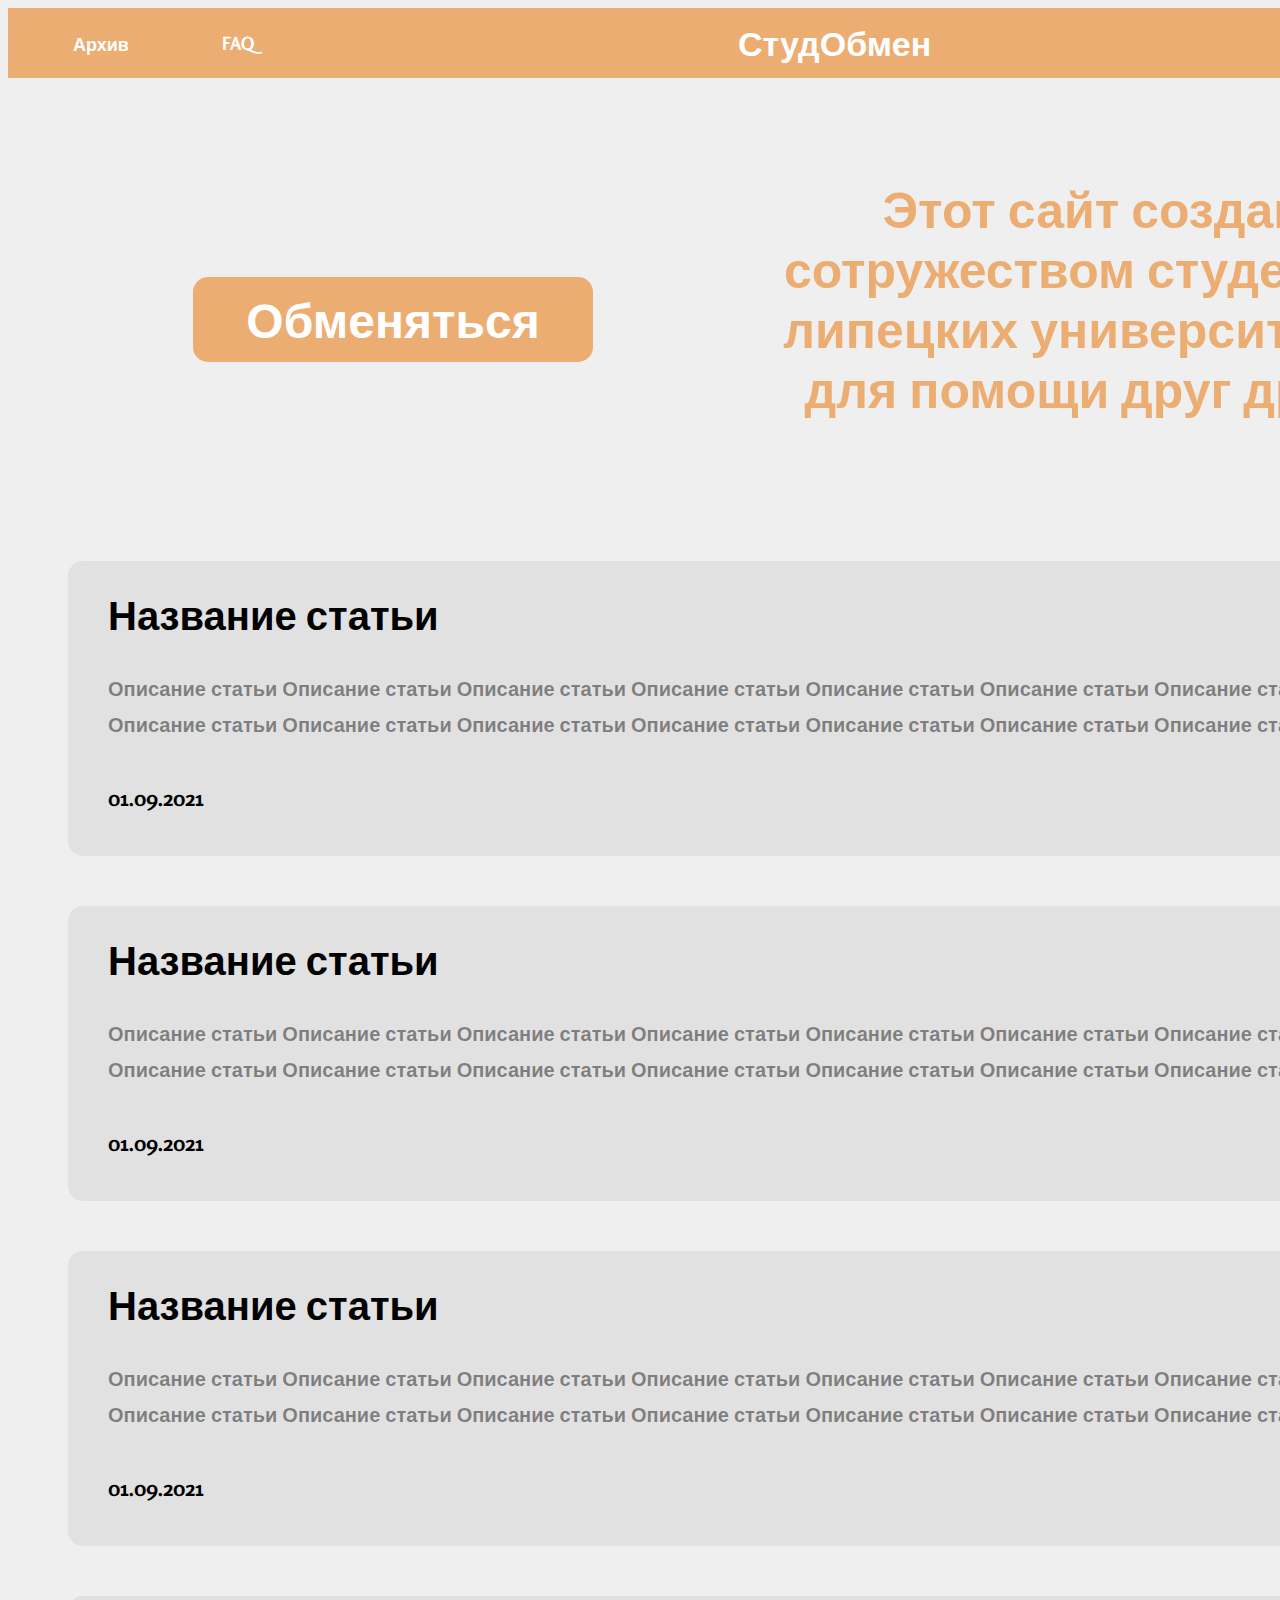
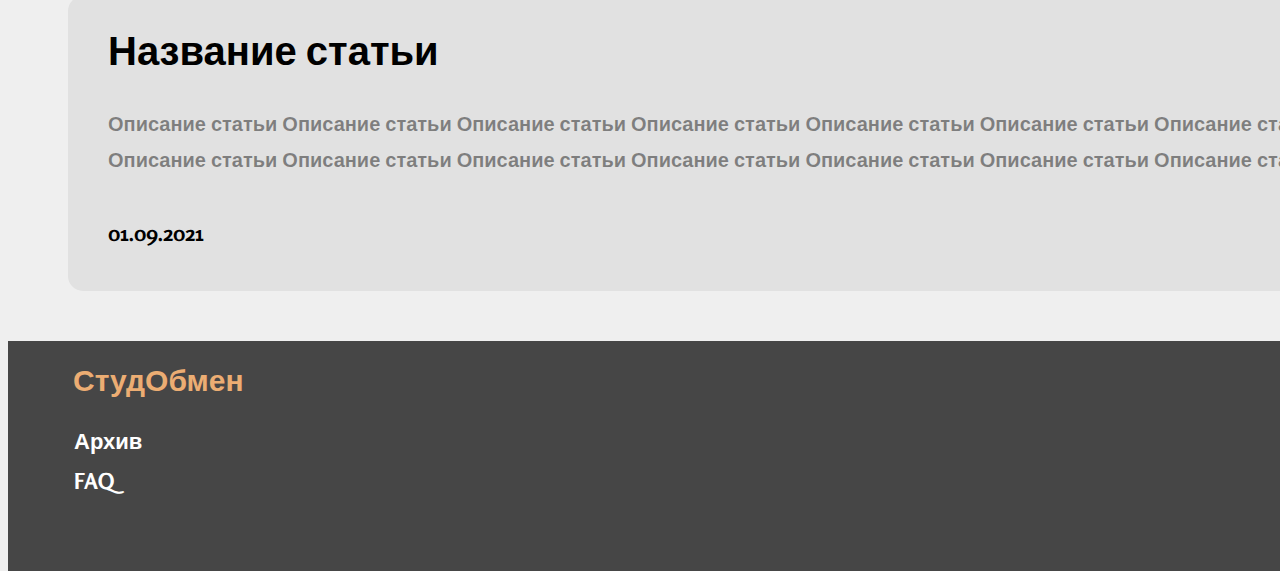
==== СтудОбмен/index.html @ 1fa2822f "тест" ====
<!DOCTYPE html>
<html lang="ru">
<head>
    <meta charset="UTF-8">
    <meta http-equiv="X-UA-Compatible" content="IE=edge">
    <meta name="viewport" content="width=\, initial-scale=1.0">
    <link rel="stylesheet" href="style.css">
    <link rel="preconnect" href="https://fonts.googleapis.com">
    <link rel="preconnect" href="https://fonts.gstatic.com" crossorigin>
    <link href="https://fonts.googleapis.com/css2?family=Rosario:wght@300;400;500;600;700&display=swap" rel="stylesheet">
    <title>СтудОбмен</title>
</head>

<body>
    <header>
        <button class="header__button1">Архив</button>
        <button class="header__button2">FAQ</button>
        <h1 class="header__h1">СтудОбмен</h1>
        <button class="header__button3">Вход</button>
        <a class="header__button4" href="registrationPage.html">Регистрация</a>
    </header>
    <section class="title">
        <button class="title__button">Обменяться</button>
        <h2 class="title__h2">Этот сайт создан </br>сотружеством студентов </br>липецких университетов </br>для помощи друг другу</h2>
    </section>
    <section class="wrapper">
        <div class="wrapper__div">
            <div class="div__div">
                <h3 class="div__h3">Название статьи</h3>
                <p class="div__p">Описание статьи Описание статьи Описание статьи Описание статьи 
                   Описание статьи Описание статьи Описание статьи Описание статьи</br> Описание статьи Описание статьи 
                   Описание статьи Описание статьи Описание статьи Описание статьи Описание статьи Описание статьи</p>
            </div>
            <div class="div__div2">
                <p class="div2__p">01.09.2021</p>
                <button class="div2__button">Посмотреть</button>
            </div>
        </div>
        <div class="wrapper__div">
            <div class="div__div">
                <h3 class="div__h3">Название статьи</h3>
                <p class="div__p">Описание статьи Описание статьи Описание статьи Описание статьи 
                   Описание статьи Описание статьи Описание статьи Описание статьи </br> Описание статьи Описание статьи 
                   Описание статьи Описание статьи Описание статьи Описание статьи Описание статьи Описание статьи</p>
            </div>
            <div class="div__div2">
                <p class="div2__p">01.09.2021</p>
                <button class="div2__button">Посмотреть</button>
            </div>
        </div>
        <div class="wrapper__div">
            <div class="div__div">
                <h3 class="div__h3">Название статьи</h3>
                <p class="div__p">Описание статьи Описание статьи Описание статьи Описание статьи 
                   Описание статьи Описание статьи Описание статьи Описание статьи</br> Описание статьи Описание статьи 
                   Описание статьи Описание статьи Описание статьи Описание статьи Описание статьи Описание статьи</p>
            </div>
            <div class="div__div2">
                <p class="div2__p">01.09.2021</p>
                <button class="div2__button">Посмотреть</button>
            </div>
        </div>
        <div class="wrapper__div">
            <div class="div__div">
                <h3 class="div__h3">Название статьи</h3>
                <p class="div__p">Описание статьи Описание статьи Описание статьи Описание статьи 
                   Описание статьи Описание статьи Описание статьи Описание статьи</br> Описание статьи Описание статьи 
                   Описание статьи Описание статьи Описание статьи Описание статьи Описание статьи Описание статьи</p>
            </div>
            <div class="div__div2">
                <p class="div2__p">01.09.2021</p>
                <button class="div2__button">Посмотреть</button>
            </div>
        </div>
    </section>
    <footer>
        <button class="footer__button1">СтудОбмен</button>
        <div class="footer__div1">
            <button class="footer__button2">Архив</button>
            <button class="footer__button3">Вход</button>
        </div>
        <div class="footer__div2">
            <button class="footer__button2">FAQ</button>
            <button class="footer__button3">Регистрация</button>
        </div>
        <p class="footer__p">Этот сайт создан сотружеством студентов </br>липецких университетов для помощи друг другу</p>
    </footer>
</body>
</html>
---- СтудОбмен/style.css ----
@import url('https://fonts.googleapis.com/css2?family=Rosario:wght@300;400;500;600;700&display=swap');

* {
    font-family: 'Rosario', sans-serif;
    font-style: normal;
    font-weight: 400;
}

body {
    width: 1680px;
    height: 1588px;
    
    background: #EFEFEF;
}

header {
    width: 1680px;
    height: 70px;  
    display: flex;
    align-items: center;
    

    background: #ECAD73;  
}

.header__button1 {
    padding-left: 50px;

    width: 100px;
    height: 30px;
    background: #ECAD73;
    cursor: pointer;
    border: none;

    width: 100px;
    height: 22px;
    font-weight: bold;
    font-size: 18px;
    line-height: 22px;
    margin-right: 40px;
    margin-left: 15px;

    color: #FFFFFF;    
}

.header__button2 {
    width: 150px;
    height: 30px;
    background: #ECAD73;
    cursor: pointer;
    border: none;

    font-weight: bold;
    font-size: 18px;
    line-height: 22px;
    margin-right: 375px;

    color: #FFFFFF;
}

.header__h1 {
    padding-left: 50px;

    width: 202px;
    height: 41px;
    font-weight: bold;
    font-size: 34px;
    line-height: 41px;
    margin-right: 385px;
    
    color: #FFFFFF;    
}

.header__button3 {
    padding-left: 35px;

    width: 170px;
    height: 30px;
    background: #ECAD73;
    cursor: pointer;
    border: none;

    width: 46px;
    height: 22px;
    font-weight: bold;
    font-size: 18px;
    line-height: 22px;
    margin-right: 40px;
    
    color: #FFFFFF;
}

.header__button4 {
    padding-left: 60px;
    text-decoration: none;

    width: 170px;
    height: 30px;
    background: #ECAD73;
    cursor: pointer;
    border: none;

    width: 121px;
    height: 22px;
    font-weight: bold;
    font-size: 18px;
    line-height: 22px;

    color: #FFFFFF;

}

.title {
    width: 1250px;
    padding: 60px 185px 20px 185px;
    display: flex;
    justify-content: space-between;
    align-items: center;
}

.title__button {
    width: 400px;
    height: 85px;
    background: #ECAD73;
    border-radius: 15px;
    font-weight: bold;
    font-size: 48px;
    line-height: 58px;
    cursor: pointer;
    border: none;

    color: #FFFFFF;
}

.title__h2 {
    width: 700px;
    height: 280px;
    font-weight: bold;
    font-size: 50px;
    line-height: 60px;
    text-align: center;
    
    color: #ECAD73;        
}

.wrapper {
    padding: 0 40px 0 60px;
}

.wrapper__div {
    width: 1560px;
    height: 295px;
    margin-bottom: 50px;
    background: #E1E1E1;
    border-radius: 15px;
}

.div__h3 {
    width: 400px;
    height: 30px;
    padding-top: 40px;
    padding-left: 40px;
    font-weight: bold;
    font-size: 40px;
    line-height: 29px;

    color: #000000;    
}

.div__p {
    padding-left: 40px;
    font-weight: bold;
    font-size: 20px;
    line-height: 36px;
    
    color: rgba(0, 0, 0, 0.44);
    
}

.div__div2 {
    display: flex;
    justify-content: space-between;
    padding: 0 40px 0 40px;
}

.div2__p {
    font-weight: bold;
    font-size: 22px;
    line-height: 27px;

    color: #000000;
}

.div2__button {
    width: 200px;
    height: 60px;
    background: #ECAD73;
    border-radius: 15px;
    font-weight: bold;
    font-size: 22px;
    line-height: 27px;
    border: none;
    cursor: pointer;

    color: #FFFFFF;  
}

footer {
    width: 1680px;
    height: 230px;
    left: 0px;
    top: 1415px;

    background: #464646;
}

.footer__button1 {
    padding-left: 65px;
    padding-top: 25px;
    padding-bottom: 60px;

    width: 170px;
    height: 30px;
    background: #464646;
    cursor: pointer;
    border: none;

    font-weight: bold;
    font-size: 30px;
    line-height: 29px;
  
    color: #ECAD73;
}

.footer__div1, .footer__div2 {
    padding-left: 60px;
    padding-right: 60px;
    padding-bottom: 10px;
    display: flex;
    justify-content: space-between;
}

.footer__button2 {
    width: 170px;
    height: 30px;
    background: #464646;
    cursor: pointer;
    border: none;

    font-weight: bold;
    font-size: 22px;
    line-height: 29px;
    text-align: left;
    color: #FFFFFF;
}

.footer__button3 {
    width: 170px;
    height: 30px;
    background: #464646;
    cursor: pointer;
    border: none;

    font-weight: bold;
    font-size: 22px;
    line-height: 29px;
    text-align: right;
    color: #FFFFFF;
}

.footer__p {
    padding-right: 60px;
    padding-top: 15px;

    font-weight: bold;
    font-size: 9px;
    line-height: 11px;
    text-align: right;
    
    color: #9B9898;
    
}
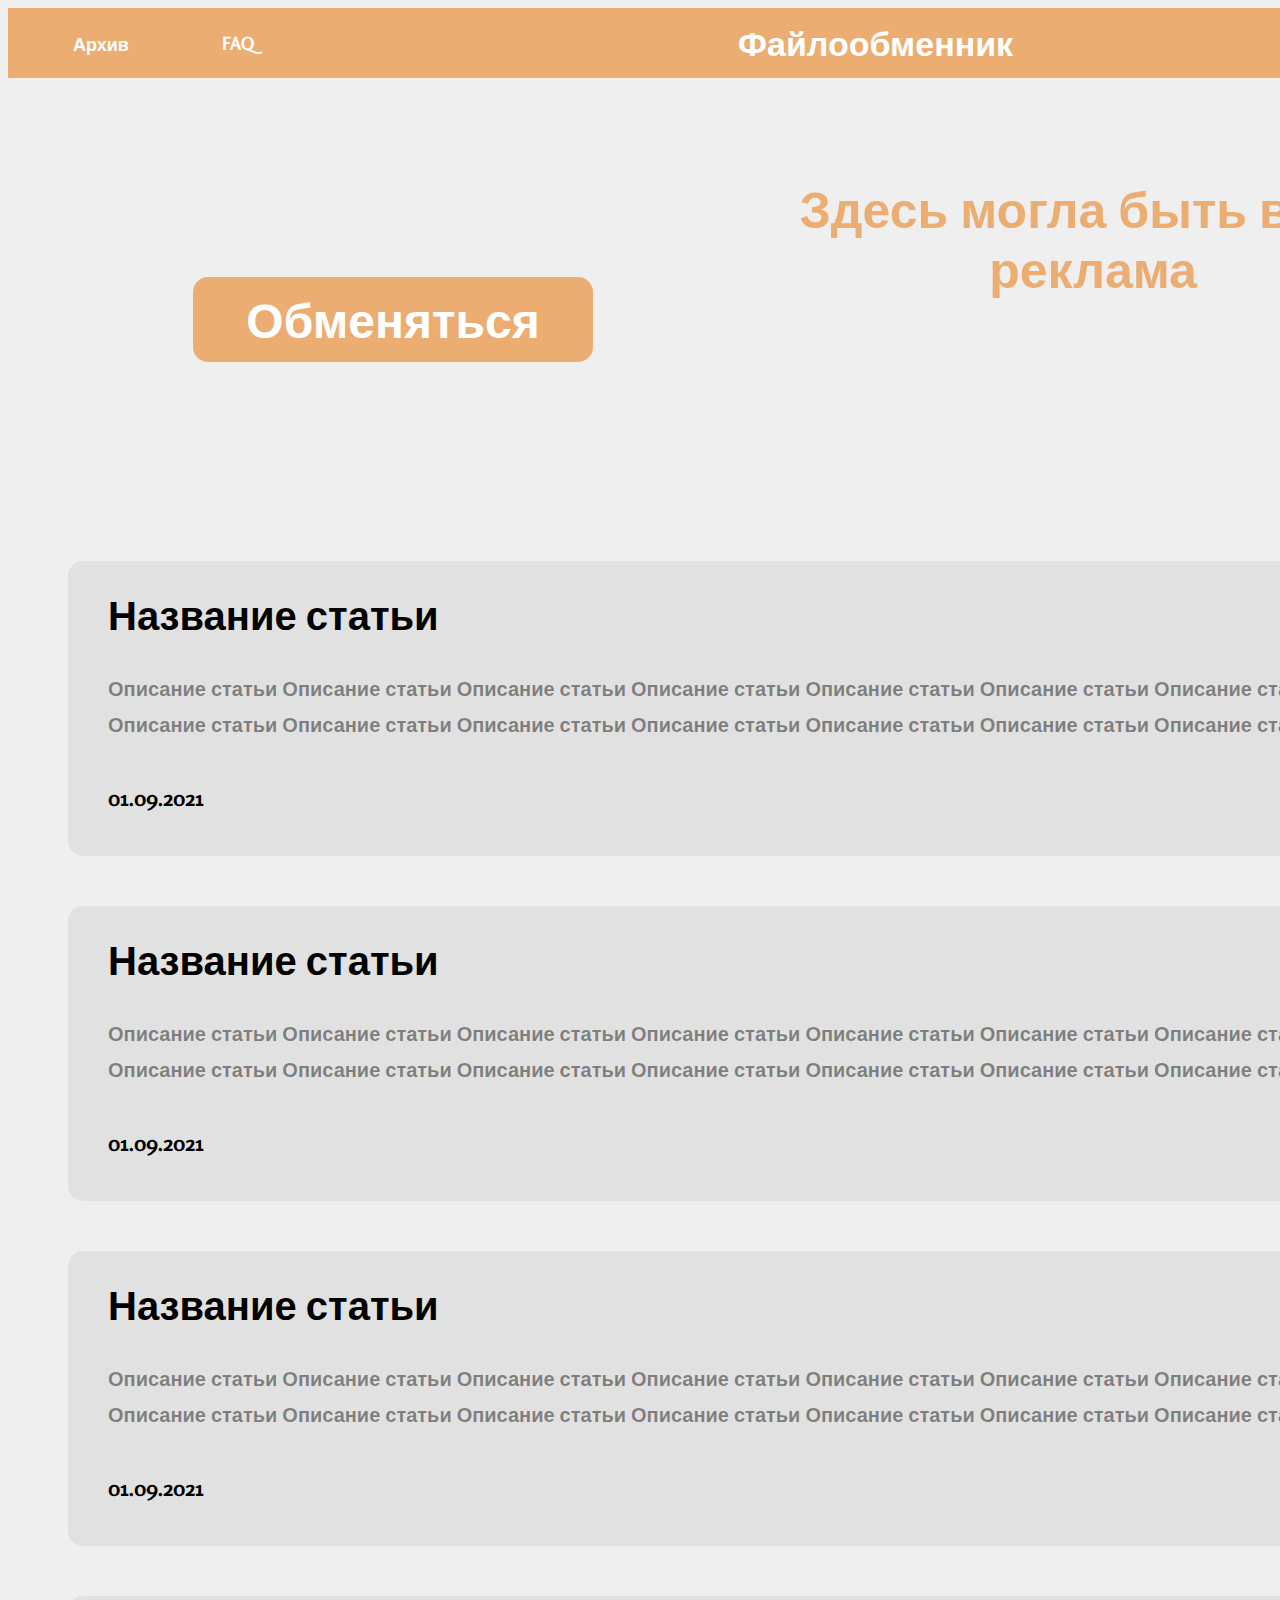
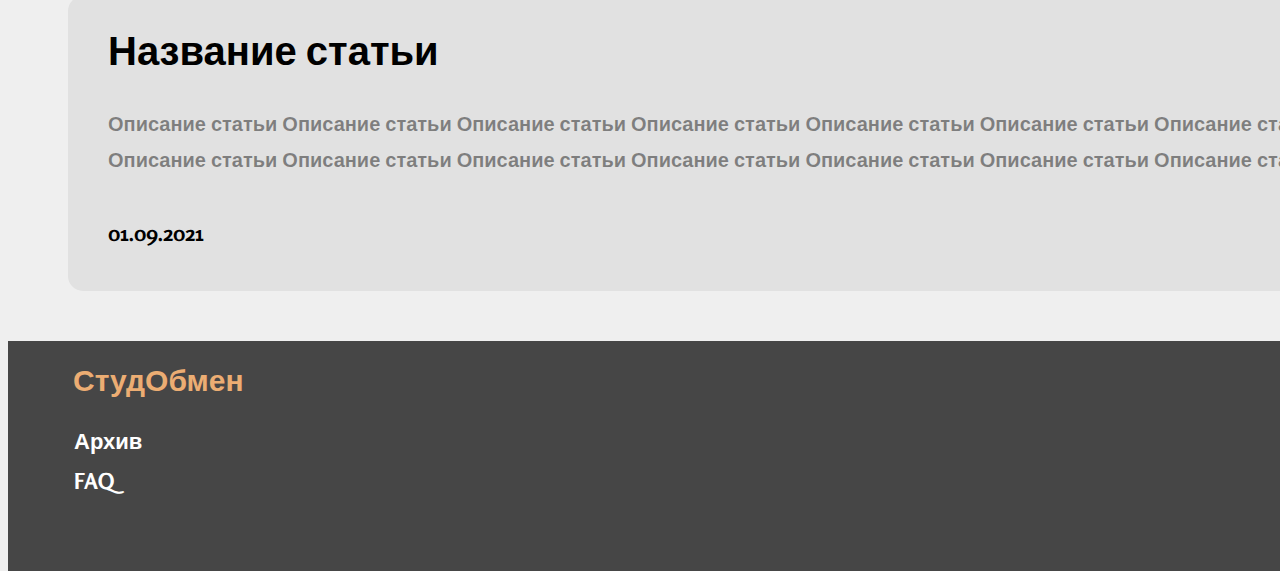
==== commit 91dd138a: "44" ====
--- a/СтудОбмен/index.html
+++ b/СтудОбмен/index.html
@@ -8,20 +8,20 @@
     <link rel="preconnect" href="https://fonts.googleapis.com">
     <link rel="preconnect" href="https://fonts.gstatic.com" crossorigin>
     <link href="https://fonts.googleapis.com/css2?family=Rosario:wght@300;400;500;600;700&display=swap" rel="stylesheet">
-    <title>СтудОбмен</title>
+    <title>Файлообменник</title>
 </head>
 
 <body>
     <header>
         <button class="header__button1">Архив</button>
         <button class="header__button2">FAQ</button>
-        <h1 class="header__h1">СтудОбмен</h1>
+        <h1 class="header__h1">Файлообменник</h1>
         <button class="header__button3">Вход</button>
         <a class="header__button4" href="registrationPage.html">Регистрация</a>
     </header>
     <section class="title">
         <button class="title__button">Обменяться</button>
-        <h2 class="title__h2">Этот сайт создан </br>сотружеством студентов </br>липецких университетов </br>для помощи друг другу</h2>
+        <h2 class="title__h2">Здесь могла быть ваша реклама</h2>
     </section>
     <section class="wrapper">
         <div class="wrapper__div">
@@ -83,7 +83,7 @@
             <button class="footer__button2">FAQ</button>
             <button class="footer__button3">Регистрация</button>
         </div>
-        <p class="footer__p">Этот сайт создан сотружеством студентов </br>липецких университетов для помощи друг другу</p>
+        <p class="footer__p">© Сделано в России, 2021 г. Все права защищены.</p>
     </footer>
 </body>
 </html>